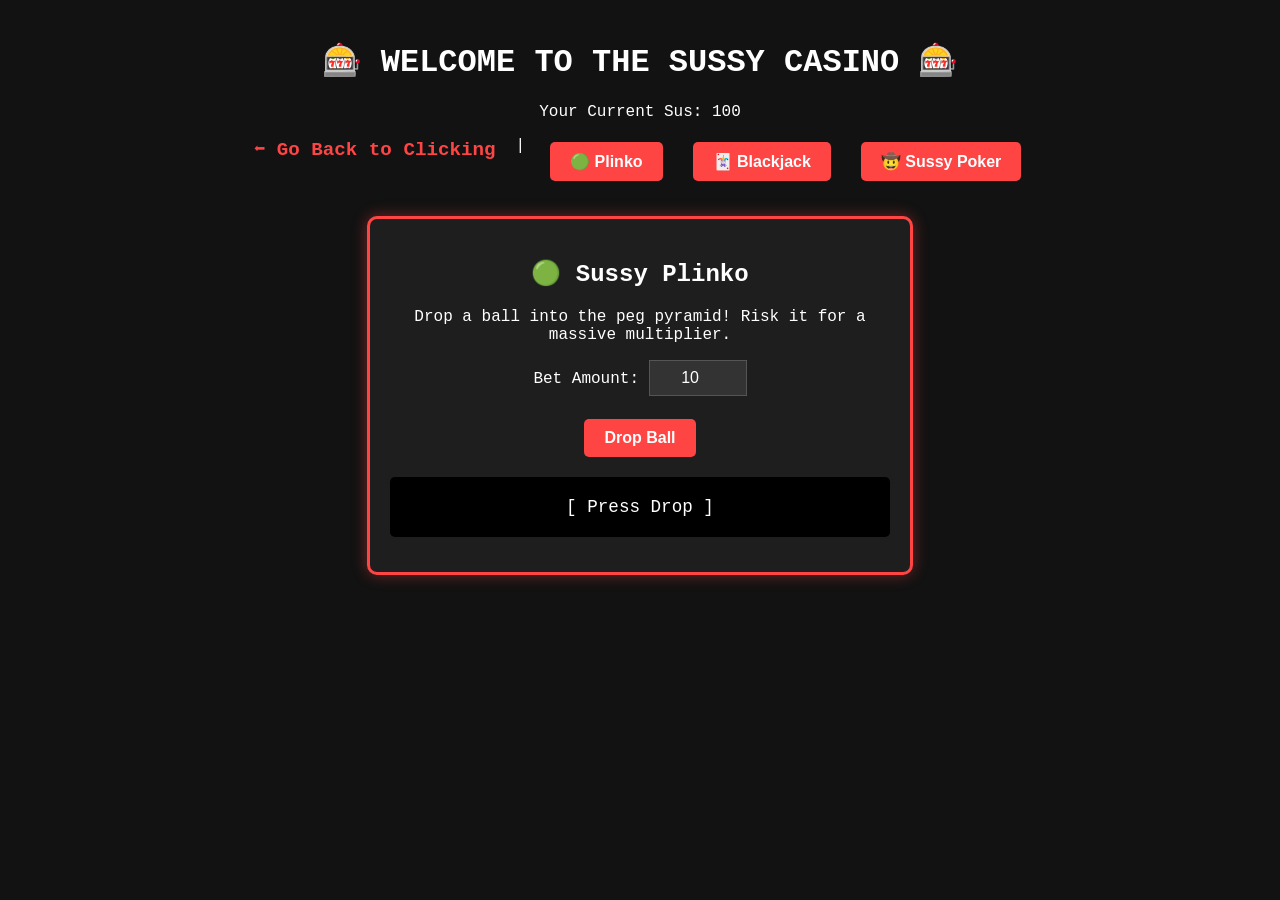
==== casino.html @ 3fe70f80 "CASINO UPDATE PT1 (pls just wait like 2 more days for day trading update pt3)" ====
<!DOCTYPE html>
<html lang="en">
<head>
    <meta charset="UTF-8">
    <meta name="viewport" content="width=device-width, initial-scale=1.0">
    <title>🎰 Sussy Casino 💀</title>
    <style>
        body { background-color: #121212; color: #fff; font-family: 'Courier New', Courier, monospace; text-align: center; margin: 0; padding: 20px; }
        a { color: #ff4444; font-weight: bold; text-decoration: none; font-size: 1.2rem; }
        .casino-nav { margin-bottom: 30px; display: flex; justify-content: center; gap: 20px; }
        .game-card { display: none; background: #1e1e1e; border: 3px solid #ff4444; border-radius: 10px; max-width: 500px; margin: 20px auto; padding: 20px; box-shadow: 0 0 15px rgba(255, 68, 68, 0.4); }
        .active { display: block; }
        button { background: #ff4444; color: white; border: none; padding: 10px 20px; font-size: 1rem; cursor: pointer; font-weight: bold; margin: 5px; border-radius: 5px; }
        button:hover { background: #cc3333; }
        input { padding: 8px; font-size: 1rem; width: 80px; text-align: center; background: #333; color: #fff; border: 1px solid #555; }
        .display-box { font-size: 1.5rem; margin: 15px 0; background: #000; padding: 10px; border-radius: 5px; min-height: 40px; display: flex; justify-content: center; align-items: center; }
    </style>
</head>
<body>

    <h1>🎰 WELCOME TO THE SUSSY CASINO 🎰</h1>
    <p>Your Current Sus: <span id="global-sus">Loading...</span></p>
    
    <div class="casino-nav">
        <a href="index.html">⬅️ Go Back to Clicking</a> |
        <button onclick="switchGame('plinko')">🟢 Plinko</button>
        <button onclick="switchGame('blackjack')">🃏 Blackjack</button>
        <button onclick="switchGame('poker')">🤠 Sussy Poker</button>
    </div>

    <!-- PLINKO GAME -->
    <div id="game-plinko" class="game-card active">
        <h2>🟢 Sussy Plinko</h2>
        <p>Drop a ball into the peg pyramid! Risk it for a massive multiplier.</p>
        <label>Bet Amount: </label>
        <input type="number" id="plinko-bet" value="10" min="1">
        <br><br>
        <button onclick="playPlinko()">Drop Ball</button>
        <div id="plinko-path" class="display-box" style="font-size: 1.1rem; word-break: break-all;">[ Press Drop ]</div>
        <div id="plinko-result" style="font-weight:bold;"></div>
    </div>

    <!-- BLACKJACK GAME -->
    <div id="game-blackjack" class="game-card">
        <h2>🃏 Sussy Blackjack (21)</h2>
        <div id="bj-setup">
            <label>Bet Amount: </label>
            <input type="number" id="bj-bet" value="10" min="1">
            <br><br>
            <button onclick="startBlackjack()">Deal Cards</button>
        </div>
        <div id="bj-gameplay" style="display:none;">
            <p><strong>Dealer Hand:</strong> <span id="bj-dealer-hand">?</span></p>
            <p><strong>Your Hand:</strong> <span id="bj-player-hand">?</span> (Total: <span id="bj-player-total">0</span>)</p>
            <button onclick="blackjackAction('hit')">Hit</button>
            <button onclick="blackjackAction('stand')">Stand</button>
        </div>
        <div id="bj-result" class="display-box">Place a bet to play.</div>
    </div>

    <!-- POKER GAME (HIGH/LOW OR STRIPED) -->
    <div id="game-poker" class="game-card">
        <h2>🤠 Sussy Poker (Showdown)</h2>
        <p>A fast-paced 3-Card Showdown against the Dealer. Best hand wins!</p>
        <label>Bet Amount: </label>
        <input type="number" id="poker-bet" value="10" min="1">
        <br><br>
        <button onclick="playPoker()">Deal Showdown</button>
        <div id="poker-board" class="display-box" style="flex-direction: column; font-size:1.1rem;">
            <div>Dealer: <span id="poker-dealer">---</span></div>
            <div style="margin-top: 10px;">You: <span id="poker-player">---</span></div>
        </div>
        <div id="poker-result" style="font-weight:bold;"></div>
    </div>

    <script>
        // --- 1. LOCAL STORAGE SYNC ENGINE ---
        // Reads your game's data. Automatically falls back if it doesn't find your data structure yet.
        function getSus() {
            let data = localStorage.getItem('sussy_clicker_save') || localStorage.getItem('playerData');
            if (data) {
                try {
                    let parsed = JSON.parse(data);
                    return parsed.sus !== undefined ? parsed.sus : (parsed.points || 100);
                } catch(e) { return 100; }
            }
            return 100; // Fallback starting money
        }

        function saveSus(newAmount) {
            // Find your actual key used in your main game file, update it, and broadcast it back
            let key = localStorage.getItem('sussy_clicker_save') ? 'sussy_clicker_save' : 'playerData';
            let data = localStorage.getItem(key);
            let parsed = data ? JSON.parse(data) : {};
            
            parsed.sus = newAmount; // Update the currency property
            if(parsed.points !== undefined) parsed.points = newAmount; 

            localStorage.setItem(key, JSON.stringify(parsed));
            document.getElementById('global-sus').innerText = newAmount;
        }

        // Initialize display value on page load
        document.getElementById('global-sus').innerText = getSus();

        function switchGame(gameId) {
            document.querySelectorAll('.game-card').forEach(card => card.classList.remove('active'));
            document.getElementById(`game-${gameId}`).classList.add('active');
        }

        function validateBet(betAmount) {
            let currentSus = getSus();
            if (isNaN(betAmount) || betAmount <= 0) { alert("Enter a valid bet!"); return false; }
            if (betAmount > currentSus) { alert("You don't have enough Sus!"); return false; }
            return true;
        }

        // --- 2. GAME LIBRARIES: PLINKO ---
        function playPlinko() {
            let bet = parseInt(document.getElementById('plinko-bet').value);
            if (!validateBet(bet)) return;

            let currentSus = getSus();
            currentSus -= bet;

            // Simulate pegs pathing: L = Left, R = Right
            let path = [];
            let position = 0; // Center offset tracker
            for (let i = 0; i < 6; i++) {
                let choice = Math.random() < 0.5 ? 'L' : 'R';
                path.push(choice);
                position += (choice === 'R' ? 1 : -1);
            }

            // Map destination to point multipliers
            let absolutePos = Math.abs(position);
            let multiplier = 0.2; // default center fail
            if (absolutePos === 2) multiplier = 1.5;
            if (absolutePos === 4) multiplier = 4.0;
            if (absolutePos === 6) multiplier = 15.0; // Extreme edges payout high

            let winnings = Math.floor(bet * multiplier);
            currentSus += winnings;
            saveSus(currentSus);

            document.getElementById('plinko-path').innerText = `Path: ${path.join(' ➔ ')} (Slot index: ${position})`;
            let resText = document.getElementById('plinko-result');
            resText.innerText = `Multiplier: x${multiplier} | Payout: ${winnings} Sus!`;
            resText.style.color = multiplier >= 1 ? '#00ff00' : '#ff3333';
        }

        // --- 3. GAME LIBRARIES: BLACKJACK ---
        let bjState = { deck: [], playerHand: [], dealerHand: [], bet: 0 };
        
        function getCard() {
            const suits = ['♠','♥','♦','♣'];
            const faces = ['2','3','4','5','6','7','8','9','10','J','Q','K','A'];
            let face = faces[Math.floor(Math.random() * faces.length)];
            let val = parseInt(face);
            if (['J','Q','K'].includes(face)) val = 10;
            if (face === 'A') val = 11;
            return { display: face + suits[Math.floor(Math.random()*4)], value: val, isAce: face === 'A' };
        }

        function calculateScore(hand) {
            let total = hand.reduce((sum, c) => sum + c.value, 0);
            let aces = hand.filter(c => c.isAce).length;
            while (total > 21 && aces > 0) { total -= 10; aces--; }
            return total;
        }

        function startBlackjack() {
            let bet = parseInt(document.getElementById('bj-bet').value);
            if (!validateBet(bet)) return;

            let currentSus = getSus() - bet;
            saveSus(currentSus);

            bjState.bet = bet;
            bjState.playerHand = [getCard(), getCard()];
            bjState.dealerHand = [getCard(), getCard()];

            document.getElementById('bj-setup').style.display = 'none';
            document.getElementById('bj-gameplay').style.display = 'block';
            document.getElementById('bj-result').innerText = "Game in progress...";

            updateBlackjackUI(false);
        }

        function updateBlackjackUI(showDealer) {
            document.getElementById('bj-player-hand').innerText = bjState.playerHand.map(c => c.display).join(' ');
            document.getElementById('bj-player-total').innerText = calculateScore(bjState.playerHand);
            
            if (showDealer) {
                document.getElementById('bj-dealer-hand').innerText = bjState.dealerHand.map(c => c.display).join(' ');
            } else {
                document.getElementById('bj-dealer-hand').innerText = bjState.dealerHand[0].display + " 📇";
            }
        }

        function blackjackAction(action) {
            if (action === 'hit') {
                bjState.playerHand.push(getCard());
                updateBlackjackUI(false);
                if (calculateScore(bjState.playerHand) > 21) {
                    endBlackjack('bust', "You went bust! Dealer wins.");
                }
            } else if (action === 'stand') {
                // Dealer hits until 17
                while (calculateScore(bjState.dealerHand) < 17) {
                    bjState.dealerHand.push(getCard());
                }
                updateBlackjackUI(true);
                
                let pScore = calculateScore(bjState.playerHand);
                let dScore = calculateScore(bjState.dealerHand);

                if (dScore > 21) endBlackjack('win', "Dealer bust! You win!");
                else if (pScore > dScore) endBlackjack('win', `You win! ${pScore} beats ${dScore}`);
                else if (pScore < dScore) endBlackjack('lose', `Dealer wins! ${dScore} beats ${pScore}`);
                else endBlackjack('push', "It's a push/tie! Bet returned.");
            }
        }

        function endBlackjack(outcome, message) {
            let currentSus = getSus();
            if (outcome === 'win') currentSus += (bjState.bet * 2);
            if (outcome === 'push') currentSus += bjState.bet;

            saveSus(currentSus);
            document.getElementById('bj-result').innerText = message;
            document.getElementById('bj-setup').style.display = 'block';
            document.getElementById('bj-gameplay').style.display = 'none';
        }

        // --- 4. GAME LIBRARIES: SHOWDOWN POKER ---
        function playPoker() {
            let bet = parseInt(document.getElementById('poker-bet').value);
            if (!validateBet(bet)) return;

            let currentSus = getSus() - bet;

            // Generate high-card poker dynamic value arrays
            let pCard = getCard();
            let dCard = getCard();

            document.getElementById('poker-player').innerText = pCard.display;
            document.getElementById('poker-dealer').innerText = dCard.display;

            let resText = document.getElementById('poker-result');
            if (pCard.value > dCard.value) {
                currentSus += (bet * 2);
                resText.innerText = `Winner! Payout: ${bet * 2} Sus!`;
                resText.style.color = '#00ff00';
            } else if (pCard.value < dCard.value) {
                resText.innerText = "Dealer has a better hand. You lost!";
                resText.style.color = '#ff3333';
            } else {
                currentSus += bet;
                resText.innerText = "Split pot! It's a draw.";
                resText.style.color = '#ffff00';
            }
            saveSus(currentSus);
        }
</script>
</body>
</html>
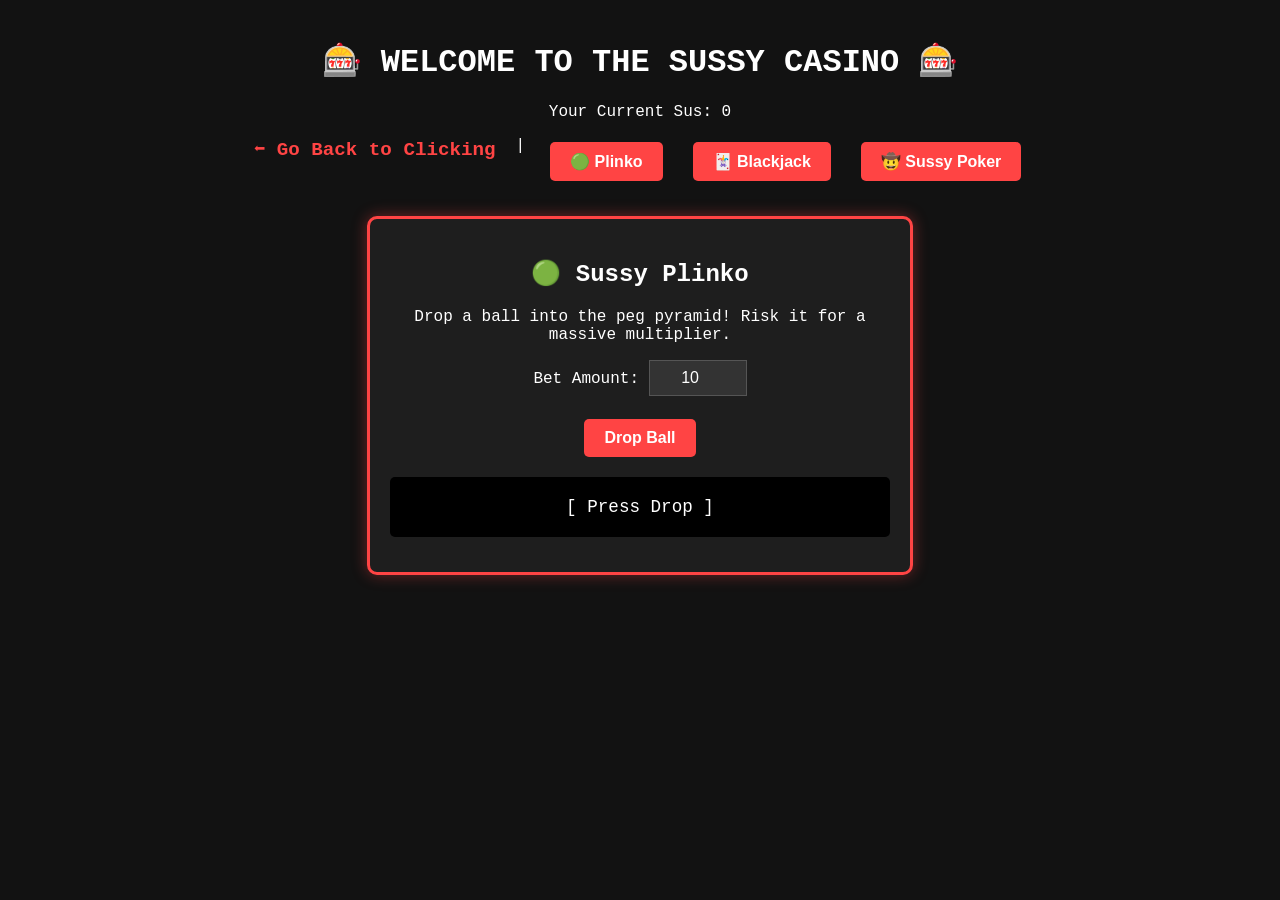
==== commit 7b92a1bf: "bug fix + 2 (DAY TRADING UPDATE COMING TODAY)" ====
--- a/casino.html
+++ b/casino.html
@@ -1,8 +1,9 @@
-<!DOCTYPE html>
+    <!DOCTYPE html>
 <html lang="en">
 <head>
     <meta charset="UTF-8">
     <meta name="viewport" content="width=device-width, initial-scale=1.0">
+    <script src="data.js"></script>
     <title>🎰 Sussy Casino 💀</title>
     <style>
         body { background-color: #121212; color: #fff; font-family: 'Courier New', Courier, monospace; text-align: center; margin: 0; padding: 20px; }
@@ -17,8 +18,8 @@
     </style>
 </head>
 <body>
-
-    <h1>🎰 WELCOME TO THE SUSSY CASINO 🎰</h1>
+    <h1>
+        🎰 WELCOME TO THE SUSSY CASINO 🎰</h1>
     <p>Your Current Sus: <span id="global-sus">Loading...</span></p>
     
     <div class="casino-nav">
@@ -262,6 +263,18 @@
             }
             saveSus(currentSus);
         }
+        // Use this in both stocks.html and casino.html (after loading data.js)
+function getSus() {
+  return Math.floor(game.susPoints);
+}
+
+function saveSus(newAmount) {
+  game.susPoints = Math.max(0, newAmount);
+  saveSharedGame();
+  const el = document.getElementById('global-sus') || document.getElementById('balance-display');
+  if (el) el.innerText = game.susPoints.toLocaleString();
+}
+
 </script>
 </body>
-</html>    +</html>
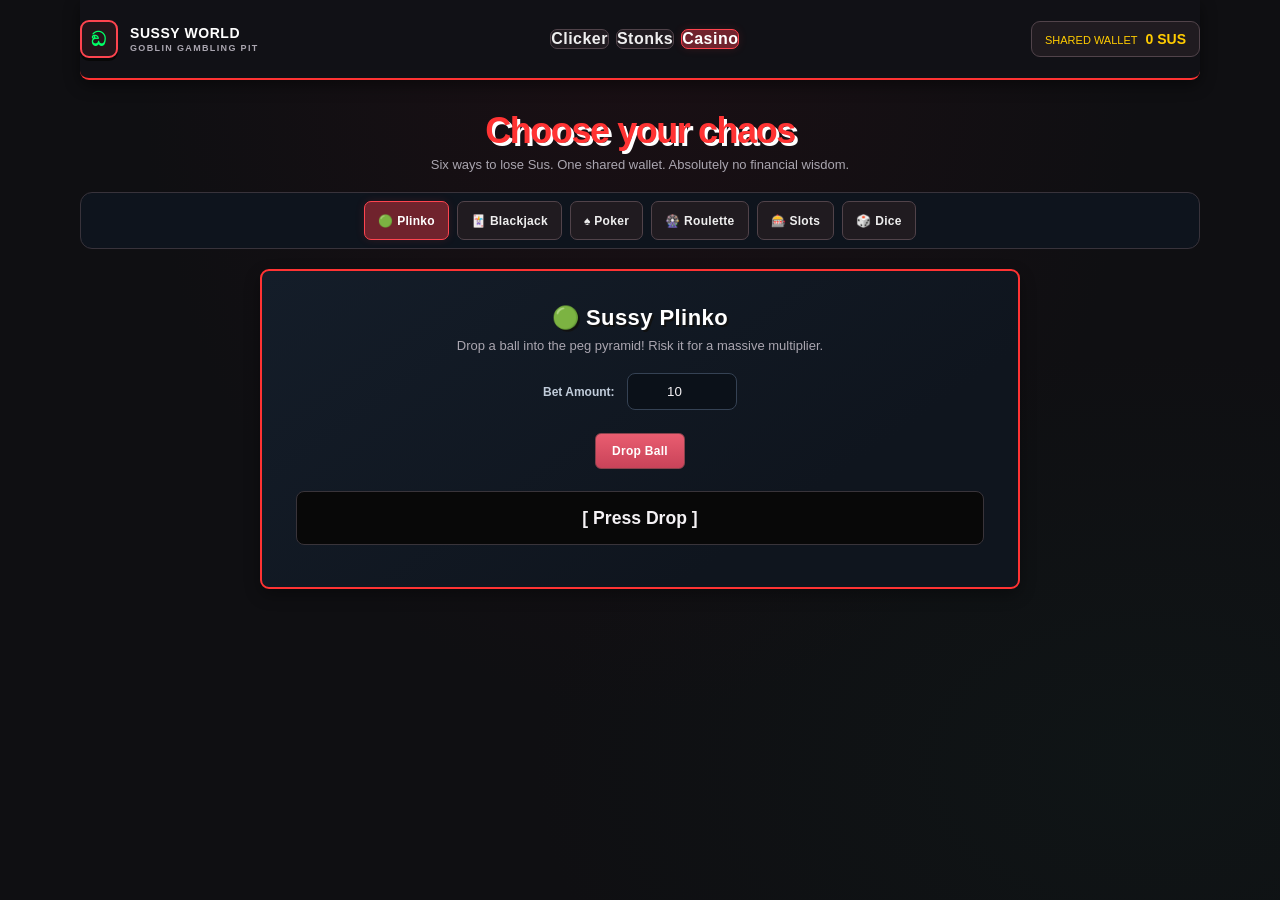
==== commit 3b719395: "this is what you've been waiting for. DAY TRADING UPDATE PT 3." ====
--- a/casino.html
+++ b/casino.html
@@ -3,31 +3,97 @@
 <head>
     <meta charset="UTF-8">
     <meta name="viewport" content="width=device-width, initial-scale=1.0">
+    <meta name="theme-color" content="#160c2a">
     <script src="data.js"></script>
     <title>🎰 Sussy Casino 💀</title>
     <style>
-        body { background-color: #121212; color: #fff; font-family: 'Courier New', Courier, monospace; text-align: center; margin: 0; padding: 20px; }
-        a { color: #ff4444; font-weight: bold; text-decoration: none; font-size: 1.2rem; }
-        .casino-nav { margin-bottom: 30px; display: flex; justify-content: center; gap: 20px; }
-        .game-card { display: none; background: #1e1e1e; border: 3px solid #ff4444; border-radius: 10px; max-width: 500px; margin: 20px auto; padding: 20px; box-shadow: 0 0 15px rgba(255, 68, 68, 0.4); }
-        .active { display: block; }
-        button { background: #ff4444; color: white; border: none; padding: 10px 20px; font-size: 1rem; cursor: pointer; font-weight: bold; margin: 5px; border-radius: 5px; }
-        button:hover { background: #cc3333; }
-        input { padding: 8px; font-size: 1rem; width: 80px; text-align: center; background: #333; color: #fff; border: 1px solid #555; }
-        .display-box { font-size: 1.5rem; margin: 15px 0; background: #000; padding: 10px; border-radius: 5px; min-height: 40px; display: flex; justify-content: center; align-items: center; }
+        :root { color-scheme: dark; --page: #090d14; --panel: #111823; --panel-soft: #151e2b; --border: #243142; --muted: #8290a3; --text: #e8edf5; --red: #fb6477; --green: #28d79a; --gold: #f5c66b; }
+        * { box-sizing: border-box; }
+        body { min-height: 100vh; margin: 0; padding: 0 18px 48px; background: radial-gradient(ellipse at 50% -20%, #282034 0, var(--page) 55%); color: var(--text); font-family: Inter, ui-sans-serif, system-ui, -apple-system, BlinkMacSystemFont, "Segoe UI", sans-serif; text-align: center; }
+        a { color: #f2a0aa; font-weight: 650; text-decoration: none; }
+        .casino-header { display: flex; align-items: center; justify-content: space-between; gap: 18px; max-width: 1120px; margin: 0 auto; padding: 20px 0; border-bottom: 1px solid var(--border); }
+        .brand { display: flex; align-items: center; gap: 12px; color: var(--text); font-size: 14px; font-weight: 800; letter-spacing: .04em; text-align: left; }
+        .brand-mark { display: grid; width: 38px; height: 38px; place-items: center; border: 1px solid #63454c; border-radius: 12px; background: #2b1d26; font-size: 20px; }
+        .brand small { display: block; margin-top: 2px; color: var(--muted); font-size: 9px; letter-spacing: .15em; }
+        .wallet { padding: 9px 13px; border: 1px solid var(--border); border-radius: 9px; background: var(--panel); color: var(--muted); font-size: 11px; }
+        .wallet strong { margin-left: 8px; color: var(--gold); font-size: 14px; }
+        main { width: min(1120px, 100%); margin: 30px auto; }
+        .page-heading { margin-bottom: 20px; }
+        .page-heading h1 { margin: 0 0 5px; font-size: clamp(26px, 4vw, 36px); letter-spacing: -.04em; }
+        .page-heading p { margin: 0; color: var(--muted); font-size: 13px; }
+        .casino-nav { display: flex; flex-wrap: wrap; justify-content: center; gap: 8px; margin: 0 auto 20px; padding: 8px; border: 1px solid var(--border); border-radius: 12px; background: #0e141d; }
+        .casino-nav a, .casino-nav button { display: inline-flex; min-height: 39px; align-items: center; justify-content: center; margin: 0; padding: 8px 13px; border: 1px solid transparent; border-radius: 8px; background: transparent; color: #aab6c6; font-size: 12px; font-weight: 700; }
+        .casino-nav button:hover, .casino-nav a:hover { background: #1b2533; color: white; }
+        .casino-nav button.active-tab { border-color: #67434b; background: #2a1c24; color: #ff9aa6; }
+        .game-card { display: none; max-width: 760px; margin: 0 auto; padding: clamp(20px, 4vw, 34px); border: 1px solid var(--border); border-radius: 16px; background: linear-gradient(145deg, #141d29, #0f151e 72%); box-shadow: 0 20px 70px #0005; }
+        .game-card.active { display: block; animation: enter .2s ease-out; }
+        @keyframes enter { from { opacity: .4; transform: translateY(5px); } to { opacity: 1; transform: translateY(0); } }
+        .game-card h2 { margin: 0 0 7px; font-size: 22px; }
+        .game-card > p { margin: 0 auto 20px; color: var(--muted); font-size: 13px; }
+        .game-card label { display: inline-block; margin: 8px 8px 8px 0; color: #c1ccda; font-size: 12px; font-weight: 650; }
+        .game-card input { width: 110px; padding: 10px; border: 1px solid #354254; border-radius: 8px; outline: none; background: #0b1119; color: var(--text); text-align: center; }
+        .game-card input:focus { border-color: #fb6477; box-shadow: 0 0 0 3px #fb647722; }
+        button { margin: 5px; padding: 10px 16px; border: 1px solid #88414b; border-radius: 8px; background: linear-gradient(180deg, #e95d70, #c94359); color: #fff; font-size: 12px; font-weight: 750; cursor: pointer; transition: transform .12s, filter .12s; }
+        button:hover { filter: brightness(1.1); }
+        button:active { transform: translateY(1px); }
+        button.green-button { border-color: #188d68; background: linear-gradient(180deg, #33d7a1, #1ca779); color: #06160f; }
+        button.dark-button { border-color: #3a4657; background: #1a2533; }
+        .display-box { min-height: 54px; display: flex; align-items: center; justify-content: center; margin: 17px 0 8px; padding: 12px; border: 1px solid #202c3b; border-radius: 10px; background: #0b1119; font-size: 18px; font-weight: 700; }
+        .game-result { min-height: 26px; margin: 10px 0 0; color: #cad4e1; font-size: 13px; font-weight: 650; }
+        .bet-row { margin: 20px 0 4px; }
+        .game-hint { margin: 12px 0 0 !important; color: #738197 !important; font-size: 11px !important; }
+        .hand-grid { display: grid; grid-template-columns: 1fr 1fr; gap: 12px; margin: 18px 0; }
+        .hand-box { padding: 14px; border: 1px solid var(--border); border-radius: 10px; background: #0d141e; }
+        .hand-box strong { display: block; margin-bottom: 9px; color: var(--muted); font-size: 10px; letter-spacing: .1em; text-transform: uppercase; }
+        .hand-box span { font-size: 21px; }
+        .roulette-choices { display: flex; flex-wrap: wrap; justify-content: center; gap: 8px; margin: 16px 0; }
+        .roulette-choices button { min-width: 110px; }
+        .roulette-red { background: #d84558; }
+        .roulette-black { border-color: #4a5565; background: #202936; }
+        .roulette-green { border-color: #168462; background: #168462; }
+        .slot-reels { display: flex; justify-content: center; gap: 10px; margin: 22px 0 10px; }
+        .slot-reels span { display: grid; width: clamp(64px, 15vw, 92px); height: clamp(72px, 17vw, 100px); place-items: center; border: 1px solid #3c4656; border-radius: 12px; background: linear-gradient(#f4f0e8, #c9c4ba); color: #111827; font-size: clamp(34px, 8vw, 52px); box-shadow: inset 0 0 0 4px #ffffff77; }
+        .dice-options { display: flex; flex-wrap: wrap; justify-content: center; margin-top: 15px; }
+        .dice-options button { min-width: 120px; }
+        .payout-note { margin: 14px auto 0; color: var(--muted); font-size: 11px; }
+        @media (max-width: 600px) {
+            body { padding-inline: 12px; }
+            .casino-header { padding: 14px 0; }
+            .wallet { padding: 8px; }
+            .casino-nav { justify-content: flex-start; overflow-x: auto; flex-wrap: nowrap; }
+            .casino-nav a, .casino-nav button { flex: 0 0 auto; }
+            .hand-grid { grid-template-columns: 1fr; }
+            .game-card { border-radius: 13px; }
+        }
     </style>
+    <link rel="stylesheet" href="brainrot-theme.css">
 </head>
 <body>
-    <h1>
-        🎰 WELCOME TO THE SUSSY CASINO 🎰</h1>
-    <p>Your Current Sus: <span id="global-sus">Loading...</span></p>
-    
-    <div class="casino-nav">
-        <a href="index.html">⬅️ Go Back to Clicking</a> |
-        <button onclick="switchGame('plinko')">🟢 Plinko</button>
-        <button onclick="switchGame('blackjack')">🃏 Blackjack</button>
-        <button onclick="switchGame('poker')">🤠 Sussy Poker</button>
-    </div>
+    <header class="casino-header">
+        <a class="brand" href="casino.html">
+            <span class="brand-mark">ඞ</span>
+            <span>SUSSY WORLD<small>GOBLIN GAMBLING PIT</small></span>
+        </a>
+        <nav class="site-nav" aria-label="Game navigation">
+            <a href="index.html">Clicker</a>
+            <a href="stocks.html">Stonks</a>
+            <a class="current" href="casino.html">Casino</a>
+        </nav>
+        <div class="wallet">SHARED WALLET<strong><span id="global-sus">Loading...</span> SUS</strong></div>
+    </header>
+    <main>
+        <div class="page-heading">
+            <h1>Choose your chaos</h1>
+            <p>Six ways to lose Sus. One shared wallet. Absolutely no financial wisdom.</p>
+        </div>
+        <div class="casino-nav" role="tablist" aria-label="Casino games">
+            <button class="active-tab" role="tab" aria-selected="true" onclick="switchGame('plinko', this)">🟢 Plinko</button>
+            <button role="tab" aria-selected="false" onclick="switchGame('blackjack', this)">🃏 Blackjack</button>
+            <button role="tab" aria-selected="false" onclick="switchGame('poker', this)">♠ Poker</button>
+            <button role="tab" aria-selected="false" onclick="switchGame('roulette', this)">🎡 Roulette</button>
+            <button role="tab" aria-selected="false" onclick="switchGame('slots', this)">🎰 Slots</button>
+            <button role="tab" aria-selected="false" onclick="switchGame('dice', this)">🎲 Dice</button>
+        </div>
 
     <!-- PLINKO GAME -->
     <div id="game-plinko" class="game-card active">
@@ -51,8 +117,10 @@
             <button onclick="startBlackjack()">Deal Cards</button>
         </div>
         <div id="bj-gameplay" style="display:none;">
-            <p><strong>Dealer Hand:</strong> <span id="bj-dealer-hand">?</span></p>
-            <p><strong>Your Hand:</strong> <span id="bj-player-hand">?</span> (Total: <span id="bj-player-total">0</span>)</p>
+            <div class="hand-grid">
+                <div class="hand-box"><strong>Dealer hand</strong><span id="bj-dealer-hand">?</span></div>
+                <div class="hand-box"><strong>Your hand · <span id="bj-player-total">0</span></strong><span id="bj-player-hand">?</span></div>
+            </div>
             <button onclick="blackjackAction('hit')">Hit</button>
             <button onclick="blackjackAction('stand')">Stand</button>
         </div>
@@ -67,58 +135,86 @@
         <input type="number" id="poker-bet" value="10" min="1">
         <br><br>
         <button onclick="playPoker()">Deal Showdown</button>
-        <div id="poker-board" class="display-box" style="flex-direction: column; font-size:1.1rem;">
-            <div>Dealer: <span id="poker-dealer">---</span></div>
-            <div style="margin-top: 10px;">You: <span id="poker-player">---</span></div>
+        <div id="poker-board" class="hand-grid">
+            <div class="hand-box"><strong>Dealer</strong><span id="poker-dealer">---</span></div>
+            <div class="hand-box"><strong>You</strong><span id="poker-player">---</span></div>
         </div>
         <div id="poker-result" style="font-weight:bold;"></div>
     </div>
 
+    <div id="game-roulette" class="game-card">
+        <h2>🎡 Sus Roulette</h2>
+        <p>Pick a color and spin. Red and black pay 2×; green zero pays 36×.</p>
+        <div class="bet-row">
+            <label for="roulette-bet">Bet amount</label>
+            <input type="number" id="roulette-bet" value="10" min="1" step="1">
+        </div>
+        <div class="roulette-choices">
+            <button class="roulette-red" onclick="playRoulette('red')">Bet Red · 2×</button>
+            <button class="roulette-black" onclick="playRoulette('black')">Bet Black · 2×</button>
+            <button class="roulette-green" onclick="playRoulette('green')">Bet Green · 36×</button>
+        </div>
+        <div id="roulette-wheel" class="display-box">🎡 Ready to spin</div>
+        <div id="roulette-result" class="game-result" aria-live="polite"></div>
+        <p class="payout-note">A winning payout includes your original stake.</p>
+    </div>
+
+    <div id="game-slots" class="game-card">
+        <h2>🎰 Brainrot Slots</h2>
+        <p>Line up three symbols for a big multiplier. Any pair returns 2×.</p>
+        <div class="slot-reels" aria-label="Slot machine result">
+            <span id="slot-one">?</span><span id="slot-two">?</span><span id="slot-three">?</span>
+        </div>
+        <div class="bet-row">
+            <label for="slots-bet">Bet amount</label>
+            <input type="number" id="slots-bet" value="10" min="1" step="1">
+            <button onclick="playSlots()">Spin reels</button>
+        </div>
+        <div id="slots-result" class="game-result" aria-live="polite"></div>
+        <p class="payout-note">Triple 🍋 3× · 🍒 4× · 🔔 6× · ⭐ 10× · 💎 15× · Any pair 2×</p>
+    </div>
+
+    <div id="game-dice" class="game-card">
+        <h2>🎲 Dice Dash</h2>
+        <p>Roll two dice. Call under 7 or over 7 for 2.2×, or hit exactly 7 for 5.5×.</p>
+        <div class="bet-row">
+            <label for="dice-bet">Bet amount</label>
+            <input type="number" id="dice-bet" value="10" min="1" step="1">
+        </div>
+        <div class="dice-options">
+            <button class="dark-button" onclick="playDice('under')">Under 7 · 2.2×</button>
+            <button class="dark-button" onclick="playDice('seven')">Exactly 7 · 5.5×</button>
+            <button class="dark-button" onclick="playDice('over')">Over 7 · 2.2×</button>
+        </div>
+        <div id="dice-roll" class="display-box">🎲 🎲</div>
+        <div id="dice-result" class="game-result" aria-live="polite"></div>
+        <p class="payout-note">A winning payout includes your original stake.</p>
+    </div>
+</main>
+
     <script>
-        // --- 1. LOCAL STORAGE SYNC ENGINE ---
-        // Reads your game's data. Automatically falls back if it doesn't find your data structure yet.
-        function getSus() {
-            let data = localStorage.getItem('sussy_clicker_save') || localStorage.getItem('playerData');
-            if (data) {
-                try {
-                    let parsed = JSON.parse(data);
-                    return parsed.sus !== undefined ? parsed.sus : (parsed.points || 100);
-                } catch(e) { return 100; }
-            }
-            return 100; // Fallback starting money
-        }
-
-        function saveSus(newAmount) {
-            // Find your actual key used in your main game file, update it, and broadcast it back
-            let key = localStorage.getItem('sussy_clicker_save') ? 'sussy_clicker_save' : 'playerData';
-            let data = localStorage.getItem(key);
-            let parsed = data ? JSON.parse(data) : {};
-            
-            parsed.sus = newAmount; // Update the currency property
-            if(parsed.points !== undefined) parsed.points = newAmount; 
-
-            localStorage.setItem(key, JSON.stringify(parsed));
-            document.getElementById('global-sus').innerText = newAmount;
-        }
-
         // Initialize display value on page load
         document.getElementById('global-sus').innerText = getSus();
 
-        function switchGame(gameId) {
+        function switchGame(gameId, selectedTab) {
             document.querySelectorAll('.game-card').forEach(card => card.classList.remove('active'));
             document.getElementById(`game-${gameId}`).classList.add('active');
+            document.querySelectorAll('.casino-nav [role="tab"]').forEach(tab => {
+                tab.classList.toggle('active-tab', tab === selectedTab);
+                tab.setAttribute('aria-selected', String(tab === selectedTab));
+            });
         }
 
         function validateBet(betAmount) {
             let currentSus = getSus();
-            if (isNaN(betAmount) || betAmount <= 0) { alert("Enter a valid bet!"); return false; }
+            if (!Number.isSafeInteger(betAmount) || betAmount <= 0) { alert("Enter a valid whole-number bet!"); return false; }
             if (betAmount > currentSus) { alert("You don't have enough Sus!"); return false; }
             return true;
         }
 
         // --- 2. GAME LIBRARIES: PLINKO ---
         function playPlinko() {
-            let bet = parseInt(document.getElementById('plinko-bet').value);
+            let bet = Number(document.getElementById('plinko-bet').value);
             if (!validateBet(bet)) return;
 
             let currentSus = getSus();
@@ -171,7 +267,7 @@
         }
 
         function startBlackjack() {
-            let bet = parseInt(document.getElementById('bj-bet').value);
+            let bet = Number(document.getElementById('bj-bet').value);
             if (!validateBet(bet)) return;
 
             let currentSus = getSus() - bet;
@@ -236,7 +332,7 @@
 
         // --- 4. GAME LIBRARIES: SHOWDOWN POKER ---
         function playPoker() {
-            let bet = parseInt(document.getElementById('poker-bet').value);
+            let bet = Number(document.getElementById('poker-bet').value);
             if (!validateBet(bet)) return;
 
             let currentSus = getSus() - bet;
@@ -263,18 +359,69 @@
             }
             saveSus(currentSus);
         }
-        // Use this in both stocks.html and casino.html (after loading data.js)
-function getSus() {
-  return Math.floor(game.susPoints);
-}
-
-function saveSus(newAmount) {
-  game.susPoints = Math.max(0, newAmount);
-  saveSharedGame();
-  const el = document.getElementById('global-sus') || document.getElementById('balance-display');
-  if (el) el.innerText = game.susPoints.toLocaleString();
-}
-
+
+        function playRoulette(choice) {
+            let bet = Number(document.getElementById('roulette-bet').value);
+            if (!validateBet(bet)) return;
+
+            const redNumbers = new Set([1, 3, 5, 7, 9, 12, 14, 16, 18, 19, 21, 23, 25, 27, 30, 32, 34, 36]);
+            const number = Math.floor(Math.random() * 37);
+            const color = number === 0 ? 'green' : redNumbers.has(number) ? 'red' : 'black';
+            const won = color === choice;
+            const payout = won ? bet * (choice === 'green' ? 36 : 2) : 0;
+            const currentSus = getSus() - bet + payout;
+
+            saveSus(currentSus);
+            document.getElementById('roulette-wheel').innerText = `${number} · ${color.toUpperCase()}`;
+            const result = document.getElementById('roulette-result');
+            result.innerText = won ? `Winner! You received ${payout.toLocaleString()} Sus.` : `No win this spin. You bet on ${choice}.`;
+            result.style.color = won ? '#28d79a' : '#fb6477';
+        }
+
+        function playSlots() {
+            let bet = Number(document.getElementById('slots-bet').value);
+            if (!validateBet(bet)) return;
+
+            const symbols = ['🍒', '🍋', '🔔', '⭐', '💎'];
+            const reels = Array.from({ length: 3 }, () => symbols[Math.floor(Math.random() * symbols.length)]);
+            const counts = reels.reduce((map, symbol) => map.set(symbol, (map.get(symbol) || 0) + 1), new Map());
+            const triple = reels[0] === reels[1] && reels[1] === reels[2];
+            const pair = [...counts.values()].includes(2);
+            const multipliers = { '🍒': 4, '🔔': 6, '⭐': 10, '💎': 15 };
+            const multiplier = triple ? multipliers[reels[0]] || 3 : pair ? 2 : 0;
+            const payout = Math.floor(bet * multiplier);
+            const currentSus = getSus() - bet + payout;
+
+            ['slot-one', 'slot-two', 'slot-three'].forEach((id, index) => {
+                document.getElementById(id).innerText = reels[index];
+            });
+            saveSus(currentSus);
+            const result = document.getElementById('slots-result');
+            result.innerText = multiplier
+                ? `${triple ? 'Three of a kind' : 'Pair'}! ${multiplier}× payout: ${payout.toLocaleString()} Sus.`
+                : 'No match this time. Try another spin.';
+            result.style.color = multiplier ? '#28d79a' : '#fb6477';
+        }
+
+        function playDice(choice) {
+            let bet = Number(document.getElementById('dice-bet').value);
+            if (!validateBet(bet)) return;
+            if (!['under', 'seven', 'over'].includes(choice)) return;
+
+            const first = Math.floor(Math.random() * 6) + 1;
+            const second = Math.floor(Math.random() * 6) + 1;
+            const total = first + second;
+            const won = choice === 'under' ? total < 7 : choice === 'over' ? total > 7 : total === 7;
+            const multiplier = choice === 'seven' ? 5.5 : 2.2;
+            const payout = won ? Math.floor(bet * multiplier) : 0;
+            const currentSus = getSus() - bet + payout;
+
+            saveSus(currentSus);
+            document.getElementById('dice-roll').innerText = `🎲 ${first}  +  ${second} 🎲  =  ${total}`;
+            const result = document.getElementById('dice-result');
+            result.innerText = won ? `Nice roll! You received ${payout.toLocaleString()} Sus.` : `Not this time. The total was ${total}.`;
+            result.style.color = won ? '#28d79a' : '#fb6477';
+        }
 </script>
 </body>
 </html>
--- a/brainrot-theme.css
+++ b/brainrot-theme.css
@@ -0,0 +1,193 @@
+:root {
+    color-scheme: dark;
+    --page: #0f0f12;
+    --panel: #15151c;
+    --panel-raised: #1a1a24;
+    --border: #38333b;
+    --muted: #aaa6b0;
+    --text: #f5f2f5;
+    --accent: #00ff66;
+    --green: #2ed573;
+    --red: #ff444f;
+    --gold: #ffcc00;
+    --blue: #00bfff;
+    --wealth-accent: #ff3333;
+}
+
+body {
+    background-color: var(--page);
+    background-image:
+        radial-gradient(ellipse at 50% 0, #30101855, transparent 56%),
+        radial-gradient(ellipse at 90% 85%, #10252244, transparent 38%);
+    color: var(--text);
+    font-family: Impact, "Arial Black", sans-serif;
+}
+
+h1, h2, h3 {
+    font-family: Impact, "Arial Black", sans-serif;
+    font-weight: 900;
+    letter-spacing: .02em;
+    text-shadow: 2px 2px 0 #111;
+}
+
+h1 { color: #ff3333 !important; text-shadow: 3px 3px 0 #fff !important; }
+h2 { color: #fff; }
+h3 { color: #fff !important; }
+
+.topbar, .casino-header {
+    border-bottom: 2px solid #ff3333;
+    background: #111116;
+    box-shadow: 0 5px 16px #0007;
+}
+
+.topbar { border-radius: 0 0 9px 9px; }
+.casino-header { border-radius: 0 0 9px 9px; }
+.brand-mark {
+    border: 2px solid #ff444f !important;
+    border-radius: 9px !important;
+    background: #24151a !important;
+    color: #00ff66 !important;
+    box-shadow: 0 3px 0 #080808;
+    transform: none;
+}
+.brand-name, .brand { color: #fff !important; }
+.brand-name small, .brand small { color: #aaa6b0 !important; }
+.site-nav { display: flex; align-items: center; gap: 7px; }
+
+.top-nav a, .nav-links a, .site-nav a, .casino-nav a, .casino-nav button {
+    border: 1px solid #51434a !important;
+    border-radius: 7px !important;
+    background: #201b20 !important;
+    color: #eee !important;
+    font-family: Impact, "Arial Black", sans-serif;
+    letter-spacing: .03em;
+    text-shadow: none;
+    transition: background .15s, border-color .15s, transform .15s;
+}
+.top-nav a:hover, .nav-links a:hover, .site-nav a:hover, .casino-nav a:hover, .casino-nav button:hover {
+    border-color: #ff444f !important;
+    background: #382027 !important;
+    transform: translateY(-1px);
+}
+.top-nav a.current, .nav-links a[aria-current="page"], .site-nav a.current, .casino-nav button.active-tab {
+    border-color: #ff444f !important;
+    background: #70232d !important;
+    color: #fff !important;
+    box-shadow: 0 0 10px #ff333322;
+}
+
+.stats-container, .stat-card, .panel, .game-card, .chart-panel, .ticket, .watchlist {
+    border: 2px solid var(--border) !important;
+    border-radius: 9px !important;
+    background-color: var(--panel) !important;
+    box-shadow: 0 6px 16px #0005;
+}
+.stats-container {
+    max-width: 600px !important;
+    border-color: var(--wealth-accent) !important;
+    background: #1a1a24 !important;
+    box-shadow: 0 0 14px #00ff6618;
+}
+.game-shell { width: min(1000px, 100%); }
+.grid-container { max-width: 1000px; gap: 20px; margin: 30px auto; padding: 10px; }
+.grid-container .panel { border-color: #ff3333 !important; }
+.grid-container .panel, .grid-container .panel:nth-child(even) { transform: none; }
+.grid-container .panel:hover { transform: translateY(-2px); }
+.panel.gamble-panel { border-color: #ffcc00 !important; background: #1c1910 !important; }
+.panel.prestige-panel { border-color: #9933ff !important; background: #16101c !important; }
+.panel.achievement-panel { border-color: #ff1493 !important; background: #240e1b !important; }
+.game-card { border-color: #ff3333 !important; border-style: solid !important; border-width: 2px !important; }
+.stat-label, .stat-sub, .panel p, .page-heading p, .subtitle, .eyebrow, .chart-meta {
+    color: var(--muted) !important;
+}
+
+button:not(#main-clicker) {
+    border-radius: 6px;
+    font-family: Impact, "Arial Black", sans-serif;
+    letter-spacing: .025em;
+}
+button:not(#main-clicker):hover:not(:disabled) {
+    filter: brightness(1.12);
+    transform: translateY(-1px);
+}
+.action-btn, .row-action {
+    border: 2px solid #51464c !important;
+    background: #222 !important;
+    color: #fff !important;
+    box-shadow: none;
+}
+.action-btn:hover:not(:disabled), .row-action:hover {
+    border-color: #fff !important;
+    background: #ff3333 !important;
+    color: #111 !important;
+}
+.action-btn:disabled { border-color: #29262b !important; background: #111 !important; color: #555 !important; }
+.gamble-panel .action-btn:hover:not(:disabled) { background: #ffcc00 !important; }
+.prestige-panel .action-btn:hover:not(:disabled) { background: #9933ff !important; }
+
+#main-clicker {
+    width: 220px;
+    height: 220px;
+    border: 6px solid #fff !important;
+    border-radius: 50%;
+    background: radial-gradient(circle, #ff4d4d 0%, #990000 100%) !important;
+    box-shadow: 0 15px 0 #550000, 0 20px 20px #0009 !important;
+    color: white !important;
+    font-size: 1.8rem;
+    text-shadow: 2px 2px 4px #000 !important;
+}
+#main-clicker:active { box-shadow: 0 5px 0 #550000, 0 10px 10px #0009 !important; }
+.clicker-halo { border-color: #ff333344 !important; box-shadow: 0 0 35px #ff333322, inset 0 0 25px #ff333311 !important; }
+.clicker-halo::before { border-color: #00ff6633 !important; }
+.clicker-halo::after { border-color: #ff333322 !important; }
+.click-streak { color: #aaa !important; }
+.click-streak.hot { color: #ffcc00 !important; }
+.click-pop { color: #00ff66 !important; text-shadow: 2px 2px #000, 0 0 12px #00ff6677 !important; }
+#day-trade-btn {
+    border: 2px solid #00bfff !important;
+    border-radius: 6px !important;
+    background: #222 !important;
+    color: #00bfff !important;
+    box-shadow: none;
+}
+#day-trade-btn:hover { background: #00bfff !important; color: #111 !important; }
+
+.sim-badge, .market-state, .wallet, .selected-order {
+    border-color: #51434a !important;
+    background-color: #201b20 !important;
+    color: #ffcc00 !important;
+}
+.chart-wrap, .chart-box, .display-box, .hand-box, .quantity-control {
+    border-color: #39343a !important;
+    border-radius: 8px !important;
+    background: #080808 !important;
+}
+.chart-grid { stroke: #39343a !important; }
+.symbol-icon, .asset-icon {
+    border: 1px solid #51434a !important;
+    border-radius: 9px !important;
+    background: #24151a !important;
+    color: #00ff66 !important;
+}
+tbody tr:hover, tbody tr.selected { background: #281b22 !important; }
+td { border-top-color: #302830 !important; }
+th { color: #ffcc00 !important; }
+.positive { color: #2ed573 !important; }
+.negative { color: #ff4757 !important; }
+.buy-button, .roulette-green { background: #2ed573 !important; color: #111 !important; }
+.sell-button, .roulette-red { background: #ff4757 !important; color: #fff !important; }
+.roulette-black, .dark-button { background: #24212a !important; }
+.slot-reels span { border-color: #ffcc00 !important; box-shadow: 0 4px 0 #6b331b, inset 0 0 0 4px #ffffff77 !important; }
+
+.clear-btn { border-color: #51464c !important; background: #222 !important; color: #aaa !important; }
+.win-screen { background: #080808ed !important; color: #ffcc00 !important; text-shadow: 3px 3px #ff3333, 0 0 25px #ffcc0077 !important; }
+
+@media (max-width: 640px) {
+    .topbar, .casino-header { border-radius: 0 0 8px 8px; padding-inline: 12px; }
+    .casino-header { flex-wrap: wrap; }
+    .site-nav { order: 3; width: 100%; justify-content: center; }
+}
+
+@media (prefers-reduced-motion: reduce) {
+    *, *::before, *::after { animation-duration: .01ms !important; animation-iteration-count: 1 !important; transition-duration: .01ms !important; }
+}
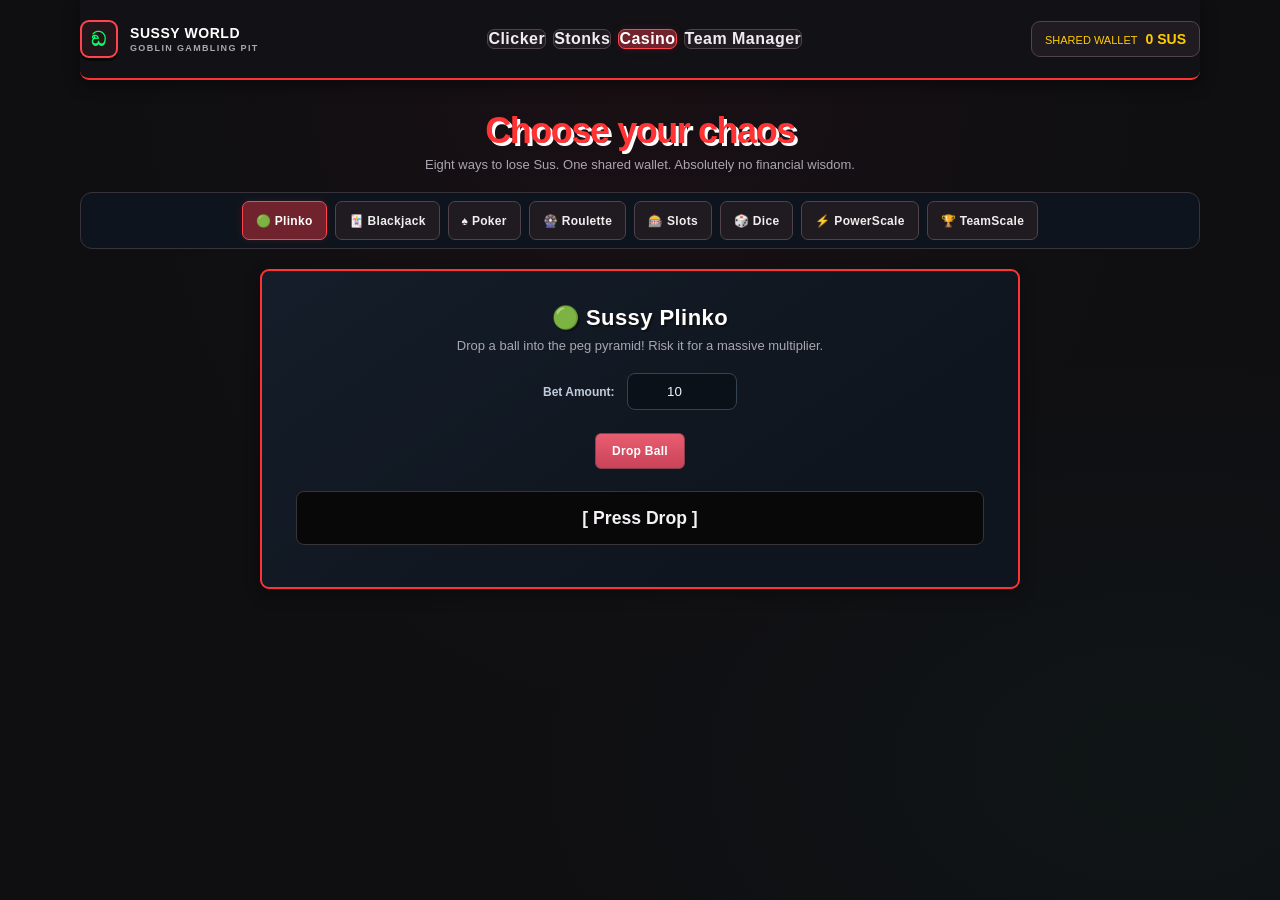
==== commit d3a16c6f: "Sports PT1" ====
--- a/casino.html
+++ b/casino.html
@@ -5,6 +5,7 @@
     <meta name="viewport" content="width=device-width, initial-scale=1.0">
     <meta name="theme-color" content="#160c2a">
     <script src="data.js"></script>
+    <script src="team-data.js"></script>
     <title>🎰 Sussy Casino 💀</title>
     <style>
         :root { color-scheme: dark; --page: #090d14; --panel: #111823; --panel-soft: #151e2b; --border: #243142; --muted: #8290a3; --text: #e8edf5; --red: #fb6477; --green: #28d79a; --gold: #f5c66b; }
@@ -32,6 +33,7 @@
         .game-card > p { margin: 0 auto 20px; color: var(--muted); font-size: 13px; }
         .game-card label { display: inline-block; margin: 8px 8px 8px 0; color: #c1ccda; font-size: 12px; font-weight: 650; }
         .game-card input { width: 110px; padding: 10px; border: 1px solid #354254; border-radius: 8px; outline: none; background: #0b1119; color: var(--text); text-align: center; }
+        .game-card select { max-width: 100%; padding: 10px; border: 1px solid #354254; border-radius: 8px; outline: none; background: #0b1119; color: var(--text); }
         .game-card input:focus { border-color: #fb6477; box-shadow: 0 0 0 3px #fb647722; }
         button { margin: 5px; padding: 10px 16px; border: 1px solid #88414b; border-radius: 8px; background: linear-gradient(180deg, #e95d70, #c94359); color: #fff; font-size: 12px; font-weight: 750; cursor: pointer; transition: transform .12s, filter .12s; }
         button:hover { filter: brightness(1.1); }
@@ -56,6 +58,17 @@
         .dice-options { display: flex; flex-wrap: wrap; justify-content: center; margin-top: 15px; }
         .dice-options button { min-width: 120px; }
         .payout-note { margin: 14px auto 0; color: var(--muted); font-size: 11px; }
+        .powerscale-arena { display: grid; grid-template-columns: 1fr auto 1fr; align-items: stretch; gap: 12px; margin: 20px 0; }
+        .powerscale-fighter { display: grid; min-height: 120px; place-items: center; padding: 14px; border: 1px solid var(--border); border-radius: 10px; background: #0d141e; }
+        .powerscale-fighter strong { display: block; margin-bottom: 7px; color: var(--gold); font-size: clamp(14px, 4vw, 20px); }
+        .powerscale-fighter span { color: var(--muted); font-size: 12px; }
+        .powerscale-vs { display: grid; place-items: center; color: #ff9aa6; font-size: 18px; font-weight: 900; }
+        #powerscale-mode, #teamscale-mode { display: inline-block; margin: 0 0 14px; padding: 6px 9px; border: 1px solid #67434b; border-radius: 999px; color: #ffcc00; font-size: 10px; font-weight: 800; }
+        .matchup-choice { width: 100%; min-height: 116px; padding: 12px; border: 1px solid #3a4657; border-radius: 8px; background: #101722; color: var(--text); cursor: pointer; }
+        .matchup-choice:hover { border-color: var(--gold); background: #1b2431; }
+        .matchup-choice strong { display: block; margin-bottom: 8px; color: var(--text); font-size: clamp(14px, 3vw, 18px); }
+        .matchup-choice span { color: var(--gold); font-size: 16px; font-weight: 900; }
+        .matchup-choice small { display: block; margin-top: 7px; color: var(--muted); }
         @media (max-width: 600px) {
             body { padding-inline: 12px; }
             .casino-header { padding: 14px 0; }
@@ -64,6 +77,8 @@
             .casino-nav a, .casino-nav button { flex: 0 0 auto; }
             .hand-grid { grid-template-columns: 1fr; }
             .game-card { border-radius: 13px; }
+            .powerscale-arena { grid-template-columns: 1fr; }
+            .powerscale-vs { min-height: 24px; }
         }
     </style>
     <link rel="stylesheet" href="brainrot-theme.css">
@@ -78,13 +93,14 @@
             <a href="index.html">Clicker</a>
             <a href="stocks.html">Stonks</a>
             <a class="current" href="casino.html">Casino</a>
+            <a href="team-manager.html">Team Manager</a>
         </nav>
         <div class="wallet">SHARED WALLET<strong><span id="global-sus">Loading...</span> SUS</strong></div>
     </header>
     <main>
         <div class="page-heading">
             <h1>Choose your chaos</h1>
-            <p>Six ways to lose Sus. One shared wallet. Absolutely no financial wisdom.</p>
+            <p>Eight ways to lose Sus. One shared wallet. Absolutely no financial wisdom.</p>
         </div>
         <div class="casino-nav" role="tablist" aria-label="Casino games">
             <button class="active-tab" role="tab" aria-selected="true" onclick="switchGame('plinko', this)">🟢 Plinko</button>
@@ -93,6 +109,8 @@
             <button role="tab" aria-selected="false" onclick="switchGame('roulette', this)">🎡 Roulette</button>
             <button role="tab" aria-selected="false" onclick="switchGame('slots', this)">🎰 Slots</button>
             <button role="tab" aria-selected="false" onclick="switchGame('dice', this)">🎲 Dice</button>
+            <button role="tab" aria-selected="false" onclick="switchGame('powerscale', this)">⚡ PowerScale</button>
+            <button role="tab" aria-selected="false" onclick="switchGame('teamscale', this)">🏆 TeamScale</button>
         </div>
 
     <!-- PLINKO GAME -->
@@ -174,6 +192,51 @@
         <p class="payout-note">Triple 🍋 3× · 🍒 4× · 🔔 6× · ⭐ 10× · 💎 15× · Any pair 2×</p>
     </div>
 
+    <div id="game-powerscale" class="game-card">
+        <h2>⚡ PowerScale Matchups</h2>
+        <p>Pick the winner using one cross-series scale across power, durability, speed, hax, and skill: Dragon Ball above Naruto, JJBA and Berserk between them, and Naruto, One Piece, Bleach and Fullmetal Alchemist evenly matched. Cartoon stats start at 70; Light and Ryuk keep their individual ratings.</p>
+        <div id="powerscale-mode">COMMON POWER SCALE</div>
+        <div class="bet-row">
+            <label for="powerscale-bet">Bet amount</label>
+            <input type="number" id="powerscale-bet" value="10" min="1" step="1">
+        </div>
+        <div class="powerscale-arena" aria-live="polite">
+            <button id="powerscale-side-a" class="matchup-choice" onclick="playPowerScale('a')"></button>
+            <div class="powerscale-vs">VS</div>
+            <button id="powerscale-side-b" class="matchup-choice" onclick="playPowerScale('b')"></button>
+        </div>
+        <div id="powerscale-result" class="game-result" aria-live="polite">Choose a fighter to place the bet.</div>
+        <p class="payout-note">Negative odds are favorites · Positive odds are underdogs · Mars adds a 25% payout bonus.</p>
+    </div>
+
+    <div id="game-teamscale" class="game-card">
+        <h2>🏆 TeamScale Matchups</h2>
+        <p>Pick the winner of a simulated matchup. League standings, scoring rates, and team profiles set each matchup's odds.</p>
+        <div id="teamscale-mode">EARTH TEAM RULES</div>
+        <div class="bet-row">
+            <label for="teamscale-sport">Sport</label>
+            <select id="teamscale-sport" onchange="changeTeamScaleSport()">
+                <option value="">Random sport</option>
+                <option value="American Football">American Football</option>
+                <option value="Basketball">Basketball</option>
+                <option value="Baseball">Baseball</option>
+                <option value="Ice Hockey">Ice Hockey</option>
+                <option value="Soccer">Soccer</option>
+            </select>
+        </div>
+        <div class="bet-row">
+            <label for="teamscale-bet">Bet amount</label>
+            <input type="number" id="teamscale-bet" value="10" min="1" step="1">
+        </div>
+        <div class="powerscale-arena" aria-live="polite">
+            <button id="teamscale-side-a" class="matchup-choice" onclick="playTeamScale('a')"></button>
+            <div class="powerscale-vs">VS</div>
+            <button id="teamscale-side-b" class="matchup-choice" onclick="playTeamScale('b')"></button>
+        </div>
+        <div id="teamscale-result" class="game-result" aria-live="polite">Choose a team to place the bet.</div>
+        <p class="payout-note">League-relative ratings use scoring for/against and records; speed is estimated from scoring margin. Snapshot: Nov 24, 2026—refresh with standings updates. Negative odds are favorites · Mars adds 25%.</p>
+    </div>
+
     <div id="game-dice" class="game-card">
         <h2>🎲 Dice Dash</h2>
         <p>Roll two dice. Call under 7 or over 7 for 2.2×, or hit exactly 7 for 5.5×.</p>
@@ -195,6 +258,246 @@
     <script>
         // Initialize display value on page load
         document.getElementById('global-sus').innerText = getSus();
+        updatePowerScaleMode();
+        updateTeamScaleMode();
+
+        const POWERSCALE_SERIES = [
+            { min: 90, max: 100, characters: ['Son Goku', 'Vegeta', 'Piccolo', 'Bulma', 'Frieza', 'Krillin', 'Cell'] },
+            { min: 74, max: 83, characters: ['Naruto Uzumaki', 'Sasuke Uchiha', 'Kakashi Hatake', 'Jiraiya', 'Gaara', 'Itachi Uchiha', 'Shikamaru Nara'] },
+            { min: 74, max: 83, characters: ['Monkey D. Luffy', 'Roronoa Zoro', 'Nami', 'Sanji', 'Tony Tony Chopper', 'Nico Robin', 'Trafalgar Law'] },
+            { min: 74, max: 83, characters: ['Ichigo Kurosaki', 'Rukia Kuchiki', 'Sosuke Aizen', 'Kenpachi Zaraki', 'Byakuya Kuchiki', 'Kisuke Urahara'] },
+            { min: 84, max: 89, characters: ['Jotaro Kujo', 'Dio Brando', 'Joseph Joestar', 'Giorno Giovanna', 'Josuke Higashikata', 'Yoshikage Kira'] },
+            { characters: ['Shigeo Kageyama', 'Reigen Arataka', 'Dimple', 'Ritsu Kageyama', 'Teruki Hanazawa'] },
+            { min: 74, max: 83, characters: ['Edward Elric', 'Alphonse Elric', 'Roy Mustang', 'Riza Hawkeye', 'Scar', 'King Bradley'] },
+            { min: 74, max: 83, characters: ['Light Yagami', 'L Lawliet', 'Ryuk', 'Misa Amane'] },
+            { min: 84, max: 89, characters: ['Guts', 'Griffith'] },
+            { characters: [
+                'Mickey Mouse', 'Donald Duck', 'Goofy', 'Bugs Bunny', 'Daffy Duck', 'Marvin the Martian', 'Yosemite Sam',
+                'SpongeBob SquarePants', 'Patrick Star', 'Squidward Tentacles', 'Mr. Krabs', 'Plankton',
+                'Homer Simpson', 'Mr. Burns', 'Ned Flanders', 'Scooby-Doo', 'Velma Dinkley',
+                'Tom Cat', 'Jerry Mouse', 'Fred Flintstone', 'Barney Rubble', 'Snoopy', 'Woodstock',
+                'Aang', 'Uncle Iroh', 'Toph Beifong', 'Azula', 'Sokka',
+                'Finn the Human', 'Jake the Dog', 'Ice King', 'Princess Bubblegum',
+                'Dipper Pines', 'Mabel Pines', 'Grunkle Stan', 'Bill Cipher',
+                'Garnet', 'Pearl', 'Amethyst', 'Blossom', 'Mojo Jojo', 'Him', 'Dexter', 'Dee Dee',
+                'Johnny Bravo', 'Courage the Cowardly Dog', 'Aku', 'Dr. Heinz Doofenshmirtz', 'Perry the Platypus', 'Bender'
+            ] }
+        ];
+        const POWERSCALE_CHARACTERS = POWERSCALE_SERIES.flatMap(series => series.characters);
+        let previousPowerScaleCharacter = '';
+
+        const POWERSCALE_PROFILES = {
+            'Son Goku': { power: 100, durability: 100, speed: 100, hax: 100, skill: 100 },
+            'Vegeta': { power: 96, durability: 94, speed: 96, hax: 82, skill: 97 },
+            'Piccolo': { power: 87, durability: 82, speed: 86, hax: 76, skill: 92 },
+            'Bulma': { power: 12, durability: 20, speed: 25, hax: 68, skill: 88 },
+            'Frieza': { power: 92, durability: 88, speed: 91, hax: 86, skill: 91 },
+            'Krillin': { power: 78, durability: 58, speed: 72, hax: 58, skill: 84 },
+            'Cell': { power: 55, durability: 86, speed: 88, hax: 80, skill: 91 },
+            'Naruto Uzumaki': { power: 82, durability: 88, speed: 86, hax: 91, skill: 95 },
+            'Sasuke Uchiha': { power: 79, durability: 76, speed: 88, hax: 94, skill: 96 },
+            'Kakashi Hatake': { power: 70, durability: 68, speed: 78, hax: 86, skill: 98 },
+            'Jiraiya': { power: 67, durability: 72, speed: 70, hax: 82, skill: 90 },
+            'Gaara': { power: 64, durability: 78, speed: 68, hax: 88, skill: 91 },
+            'Itachi Uchiha': { power: 73, durability: 60, speed: 79, hax: 98, skill: 99 },
+            'Shikamaru Nara': { power: 38, durability: 42, speed: 55, hax: 91, skill: 100 },
+            'Monkey D. Luffy': { power: 76, durability: 82, speed: 82, hax: 89, skill: 94 },
+            'Roronoa Zoro': { power: 74, durability: 84, speed: 84, hax: 68, skill: 97 },
+            'Nami': { power: 42, durability: 45, speed: 58, hax: 76, skill: 88 },
+            'Sanji': { power: 72, durability: 73, speed: 86, hax: 64, skill: 94 },
+            'Tony Tony Chopper': { power: 42, durability: 74, speed: 62, hax: 68, skill: 82 },
+            'Nico Robin': { power: 58, durability: 62, speed: 68, hax: 88, skill: 92 },
+            'Trafalgar Law': { power: 70, durability: 72, speed: 76, hax: 92, skill: 94 },
+            'Ichigo Kurosaki': { power: 81, durability: 82, speed: 88, hax: 84, skill: 93 },
+            'Rukia Kuchiki': { power: 62, durability: 64, speed: 72, hax: 84, skill: 92 },
+            'Sosuke Aizen': { power: 78, durability: 82, speed: 86, hax: 100, skill: 99 },
+            'Byakuya Kuchiki': { power: 74, durability: 72, speed: 84, hax: 88, skill: 98 },
+            'Kisuke Urahara': { power: 76, durability: 78, speed: 86, hax: 96, skill: 100 },
+            'Kenpachi Zaraki': { power: 86, durability: 92, speed: 84, hax: 67, skill: 95 },
+            'Jotaro Kujo': { power: 69, durability: 72, speed: 84, hax: 96, skill: 95 },
+            'Dio Brando': { power: 71, durability: 79, speed: 85, hax: 98, skill: 94 },
+            'Joseph Joestar': { power: 52, durability: 58, speed: 68, hax: 86, skill: 97 },
+            'Giorno Giovanna': { power: 38, durability: 82, speed: 72, hax: 100, skill: 96 },
+            'Josuke Higashikata': { power: 70, durability: 76, speed: 78, hax: 92, skill: 93 },
+            'Yoshikage Kira': { power: 66, durability: 62, speed: 76, hax: 94, skill: 95 },
+            'Shigeo Kageyama': { power: 92, durability: 88, speed: 90, hax: 96, skill: 90 },
+            'Reigen Arataka': { power: 18, durability: 45, speed: 62, hax: 35, skill: 96 },
+            'Dimple': { power: 72, durability: 68, speed: 74, hax: 94, skill: 88 },
+            'Ritsu Kageyama': { power: 74, durability: 70, speed: 76, hax: 92, skill: 86 },
+            'Teruki Hanazawa': { power: 78, durability: 74, speed: 82, hax: 94, skill: 90 },
+            'Edward Elric': { power: 53, durability: 55, speed: 68, hax: 82, skill: 95 },
+            'Alphonse Elric': { power: 58, durability: 86, speed: 62, hax: 78, skill: 91 },
+            'Roy Mustang': { power: 67, durability: 58, speed: 70, hax: 88, skill: 93 },
+            'Riza Hawkeye': { power: 45, durability: 48, speed: 62, hax: 52, skill: 100 },
+            'Scar': { power: 70, durability: 76, speed: 68, hax: 88, skill: 92 },
+            'King Bradley': { power: 72, durability: 68, speed: 92, hax: 58, skill: 100 },
+            'Light Yagami': { power: 12, durability: 25, speed: 35, hax: 96, skill: 100 },
+            'Ryuk': { power: 68, durability: 82, speed: 72, hax: 100, skill: 78 },
+            'Misa Amane': { power: 22, durability: 32, speed: 48, hax: 90, skill: 70 },
+            'L Lawliet': { power: 10, durability: 28, speed: 42, hax: 45, skill: 100 },
+            'Guts': { power: 66, durability: 90, speed: 73, hax: 58, skill: 98 },
+            'Griffith': { power: 75, durability: 80, speed: 82, hax: 99, skill: 96 },
+            'Bugs Bunny': { power: 70, durability: 100, speed: 92, hax: 100, skill: 97 },
+            'Daffy Duck': { power: 58, durability: 92, speed: 78, hax: 88, skill: 80 },
+            'Mickey Mouse': { power: 58, durability: 84, speed: 72, hax: 94, skill: 88 },
+            'Donald Duck': { power: 52, durability: 86, speed: 68, hax: 82, skill: 72 },
+            'Goofy': { power: 48, durability: 88, speed: 64, hax: 76, skill: 68 },
+            'Yosemite Sam': { power: 55, durability: 76, speed: 58, hax: 72, skill: 78 },
+            'Marvin the Martian': { power: 60, durability: 65, speed: 68, hax: 92, skill: 82 },
+            'SpongeBob SquarePants': { power: 99, durability: 99, speed: 100, hax: 99, skill: 99 },
+            'Patrick Star': { power: 35, durability: 88, speed: 48, hax: 68, skill: 55 },
+            'Squidward Tentacles': { power: 32, durability: 58, speed: 52, hax: 72, skill: 76 },
+            'Mr. Krabs': { power: 42, durability: 74, speed: 48, hax: 66, skill: 92 },
+            'Plankton': { power: 38, durability: 42, speed: 70, hax: 84, skill: 96 },
+            'Homer Simpson': { power: 22, durability: 95, speed: 38, hax: 72, skill: 42 },
+            'Mr. Burns': { power: 14, durability: 24, speed: 28, hax: 82, skill: 88 },
+            'Ned Flanders': { power: 28, durability: 68, speed: 42, hax: 76, skill: 74 },
+            'Scooby-Doo': { power: 25, durability: 45, speed: 58, hax: 28, skill: 72 },
+            'Velma Dinkley': { power: 28, durability: 48, speed: 56, hax: 38, skill: 100 },
+            'Tom Cat': { power: 42, durability: 86, speed: 76, hax: 52, skill: 78 },
+            'Jerry Mouse': { power: 38, durability: 88, speed: 92, hax: 70, skill: 100 },
+            'Fred Flintstone': { power: 44, durability: 68, speed: 52, hax: 42, skill: 74 },
+            'Barney Rubble': { power: 42, durability: 64, speed: 48, hax: 40, skill: 72 },
+            'Snoopy': { power: 46, durability: 76, speed: 68, hax: 72, skill: 84 },
+            'Woodstock': { power: 20, durability: 52, speed: 74, hax: 48, skill: 70 },
+            'Aang': { power: 78, durability: 72, speed: 80, hax: 96, skill: 95 },
+            'Avatar Korra': { power: 82, durability: 78, speed: 82, hax: 96, skill: 96 },
+            'Uncle Iroh': { power: 66, durability: 70, speed: 58, hax: 82, skill: 100 },
+            'Toph Beifong': { power: 62, durability: 68, speed: 66, hax: 86, skill: 97 },
+            'Azula': { power: 69, durability: 55, speed: 72, hax: 88, skill: 96 },
+            'Sokka': { power: 38, durability: 52, speed: 60, hax: 55, skill: 94 },
+            'Finn the Human': { power: 48, durability: 68, speed: 62, hax: 60, skill: 88 },
+            'Jake the Dog': { power: 61, durability: 84, speed: 58, hax: 90, skill: 82 },
+            'Ice King': { power: 58, durability: 62, speed: 48, hax: 82, skill: 68 },
+            'Princess Bubblegum': { power: 52, durability: 58, speed: 56, hax: 86, skill: 100 },
+            'Dipper Pines': { power: 42, durability: 50, speed: 58, hax: 74, skill: 88 },
+            'Mabel Pines': { power: 40, durability: 58, speed: 62, hax: 78, skill: 82 },
+            'Grunkle Stan': { power: 48, durability: 70, speed: 54, hax: 76, skill: 92 },
+            'Bill Cipher': { power: 94, durability: 94, speed: 96, hax: 100, skill: 92 },
+            'Garnet': { power: 76, durability: 82, speed: 80, hax: 72, skill: 94 },
+            'Pearl': { power: 64, durability: 68, speed: 76, hax: 78, skill: 96 },
+            'Amethyst': { power: 70, durability: 78, speed: 72, hax: 68, skill: 90 },
+            'Blossom': { power: 68, durability: 65, speed: 82, hax: 62, skill: 93 },
+            'Mojo Jojo': { power: 62, durability: 64, speed: 68, hax: 84, skill: 96 },
+            'Dee Dee': { power: 38, durability: 72, speed: 76, hax: 70, skill: 74 },
+            'Him': { power: 88, durability: 86, speed: 90, hax: 100, skill: 92 },
+            'Dexter': { power: 35, durability: 48, speed: 52, hax: 92, skill: 98 },
+            'Aku': { power: 86, durability: 92, speed: 78, hax: 96, skill: 88 },
+            'Johnny Bravo': { power: 64, durability: 68, speed: 58, hax: 48, skill: 62 },
+            'Courage the Cowardly Dog': { power: 42, durability: 88, speed: 74, hax: 82, skill: 78 },
+            'Dr. Heinz Doofenshmirtz': { power: 30, durability: 46, speed: 44, hax: 92, skill: 94 },
+            'Perry the Platypus': { power: 68, durability: 76, speed: 82, hax: 82, skill: 96 },
+            'Bender': { power: 55, durability: 82, speed: 62, hax: 58, skill: 68 },
+            'Mickey Mouse': { power: 58, durability: 84, speed: 72, hax: 94, skill: 88 }
+        };
+
+        const TEAMSCALE_SPECIAL_MATCHUP = {
+            a: { name: 'Mars All-Stars', sport: 'Interplanetary Exhibition', strengths: { offense: 100, defense: 100, speed: 100, teamwork: 100 } },
+            b: { name: 'Earth All-Stars', sport: 'Interplanetary Exhibition', strengths: { offense: 85, defense: 85, speed: 85, teamwork: 85 } },
+            probabilityA: 0.85,
+            probabilityB: 0.15,
+        };
+
+        let currentPowerScaleMatchup = null;
+        let currentTeamScaleMatchup = null;
+
+        function probabilityToAmerican(probability) {
+            if (probability >= 0.50) return -Math.round(probability / (1 - probability) * 100);
+            return Math.round((1 - probability) / probability * 100);
+        }
+
+        function moneylinePayout(stake, odds) {
+            const netProfit = odds < 0 ? stake * (100 / Math.abs(odds)) : stake * (odds / 100);
+            return Math.floor(stake + netProfit);
+        }
+
+        function formatOdds(odds) {
+            return odds > 0 ? `+${odds}` : String(odds);
+        }
+
+        function getPowerScaleProfile(name) {
+            let profile = POWERSCALE_PROFILES[name];
+            if (!profile) {
+                let hash = 0;
+                for (let i = 0; i < name.length; i++) hash = (hash * 31 + name.charCodeAt(i)) >>> 0;
+                profile = {
+                    power: 35 + (hash % 46),
+                    durability: 35 + ((hash >>> 3) % 46),
+                    speed: 35 + ((hash >>> 7) % 46),
+                    hax: 35 + ((hash >>> 11) % 46),
+                    skill: 35 + ((hash >>> 15) % 46)
+                };
+            }
+
+            if (name === 'Light Yagami' || name === 'Ryuk') return profile;
+
+            const series = POWERSCALE_SERIES.find(group => group.characters.includes(name));
+            if (series?.min !== undefined && series.max !== undefined) {
+                return Object.fromEntries(Object.entries(profile).map(([stat, value]) => [
+                    stat,
+                    series.min + (series.max - series.min) * value / 100
+                ]));
+            }
+            if (series) {
+                return Object.fromEntries(Object.entries(profile).map(([stat, value]) => [stat, Math.max(70, value)]));
+            }
+            return profile;
+        }
+
+        function getPowerScaleProfileScore(name) {
+            const profile = getPowerScaleProfile(name);
+            return profile.power * 0.30 + profile.durability * 0.18 + profile.speed * 0.18 + profile.hax * 0.20 + profile.skill * 0.14;
+        }
+
+        function getPowerScaleMatchupProbability(a, b) {
+            if (a === 'Son Goku') return 1;
+            if (b === 'Son Goku') return 0;
+
+            const scoreA = getPowerScaleProfileScore(a);
+            const scoreB = getPowerScaleProfileScore(b);
+            const differential = (scoreA - scoreB) / 18;
+            return Math.min(0.88, Math.max(0.12, 1 / (1 + Math.pow(10, -differential * 0.6))));
+        }
+
+        function getTeamScaleTeamRating(team) {
+            return Object.entries(team.weights || { offense: 0.25, defense: 0.25, speed: 0.25, teamwork: 0.25 })
+                .reduce((rating, [strength, weight]) => rating + team.strengths[strength] * weight, 0);
+        }
+
+        function getTeamScaleMatchupProbability(a, b) {
+            const differential = (getTeamScaleTeamRating(a) - getTeamScaleTeamRating(b)) / 18;
+            return Math.min(0.88, Math.max(0.12, 1 / (1 + Math.pow(10, -differential * 0.6))));
+        }
+
+        function getTeamScaleOdds(probability) {
+            if (probability >= 1) return -10000;
+            if (probability <= 0) return 10000;
+            return probabilityToAmerican(probability);
+        }
+
+        function formatTeamScaleProfile(team) {
+            const { offense, defense, speed, teamwork } = team.strengths;
+            const standing = team.rank ? `${team.league} #${team.rank} · ${team.record}` : team.sport;
+            return `${standing} · OFF ${offense} / DEF ${defense} / SPD ${speed} / TEAM ${teamwork}`;
+        }
+
+        function getTeamScaleMode() {
+            return game.marsUnlocked && game.currentWorld === 'mars' ? 'MARS TEAM RULES · +25% payout' : 'EARTH TEAM RULES';
+        }
+
+        function updateTeamScaleMode() {
+            const mode = document.getElementById('teamscale-mode');
+            if (mode) mode.innerText = getTeamScaleMode();
+        }
+
+        function getPowerScaleMode() {
+            return game.marsUnlocked && game.currentWorld === 'mars' ? 'COMMON POWER SCALE · MARS +25% PAYOUT' : 'COMMON POWER SCALE';
+        }
+
+        function updatePowerScaleMode() {
+            const mode = document.getElementById('powerscale-mode');
+            if (mode) mode.innerText = getPowerScaleMode();
+        }
 
         function switchGame(gameId, selectedTab) {
             document.querySelectorAll('.game-card').forEach(card => card.classList.remove('active'));
@@ -203,7 +506,135 @@
                 tab.classList.toggle('active-tab', tab === selectedTab);
                 tab.setAttribute('aria-selected', String(tab === selectedTab));
             });
-        }
+            if (gameId === 'powerscale') { updatePowerScaleMode(); setNextPowerScaleMatchup(); }
+            if (gameId === 'teamscale') { updateTeamScaleMode(); setNextTeamScaleMatchup(); }
+        }
+
+        function setNextPowerScaleMatchup() {
+            let a;
+            let b;
+            do {
+                a = POWERSCALE_CHARACTERS[Math.floor(Math.random() * POWERSCALE_CHARACTERS.length)];
+                do {
+                    b = POWERSCALE_CHARACTERS[Math.floor(Math.random() * POWERSCALE_CHARACTERS.length)];
+                } while (b === a);
+            } while (
+                currentPowerScaleMatchup &&
+                ((currentPowerScaleMatchup.a === a && currentPowerScaleMatchup.b === b) ||
+                    (currentPowerScaleMatchup.a === b && currentPowerScaleMatchup.b === a))
+            );
+
+            const matchup = { a, b };
+            currentPowerScaleMatchup = matchup;
+
+            matchup.probabilityA = getPowerScaleMatchupProbability(matchup.a, matchup.b);
+            const oddsA = probabilityToAmerican(matchup.probabilityA);
+            const oddsB = probabilityToAmerican(1 - matchup.probabilityA);
+            document.getElementById('powerscale-side-a').innerHTML = `<strong>${matchup.a}</strong><span>${formatOdds(oddsA)}</span><small>Wins ${Math.round(matchup.probabilityA * 100)}%</small>`;
+            document.getElementById('powerscale-side-b').innerHTML = `<strong>${matchup.b}</strong><span>${formatOdds(oddsB)}</span><small>Wins ${Math.round((1 - matchup.probabilityA) * 100)}%</small>`;
+            return matchup;
+        }
+
+        function playPowerScale(side) {
+            const bet = Number(document.getElementById('powerscale-bet').value);
+            if (!validateBet(bet)) return;
+
+            const matchup = currentPowerScaleMatchup || setNextPowerScaleMatchup();
+            const choseA = side === 'a';
+            const chosen = choseA ? matchup.a : matchup.b;
+            const probability = choseA ? matchup.probabilityA : 1 - matchup.probabilityA;
+            const odds = probabilityToAmerican(probability);
+            const won = probability >= 1 ? true : probability <= 0 ? false : Math.random() < probability;
+
+            let currentSus = getSus() - bet;
+            let payout = 0;
+            if (won) {
+                payout = moneylinePayout(bet, odds);
+                if (game.marsUnlocked && game.currentWorld === 'mars') payout = Math.floor(payout + (payout - bet) * 0.25);
+                currentSus += payout;
+            }
+            saveSus(currentSus);
+
+            const result = document.getElementById('powerscale-result');
+            result.innerText = won
+                ? `${chosen} wins! ${formatOdds(odds)} bet pays ${payout} SUS.`
+                : `${chosen} loses. ${bet} SUS lost.`;
+            result.style.color = won ? '#00ff66' : '#ff4757';
+            setNextPowerScaleMatchup();
+        }
+
+        function setNextTeamScaleMatchup() {
+            let matchup;
+            const selectedSport = document.getElementById('teamscale-sport').value;
+            if (!selectedSport && Math.random() < 0.1) {
+                matchup = TEAMSCALE_SPECIAL_MATCHUP;
+            } else {
+                const availableSports = selectedSport
+                    ? TEAMSCALE_SPORTS.filter(sport => sport.name === selectedSport)
+                    : TEAMSCALE_SPORTS;
+                if (availableSports.length === 0) throw new Error(`Unknown TeamScale sport: ${selectedSport}`);
+                const sport = availableSports[Math.floor(Math.random() * availableSports.length)];
+                const sportTeams = TEAMSCALE_TEAMS.filter(team => team.sport === sport.name);
+                let teamA;
+                let teamB;
+                do {
+                    teamA = sportTeams[Math.floor(Math.random() * sportTeams.length)];
+                    teamB = sportTeams[Math.floor(Math.random() * sportTeams.length)];
+                } while (
+                    teamA === teamB ||
+                    (currentTeamScaleMatchup &&
+                        ((currentTeamScaleMatchup.a === teamA && currentTeamScaleMatchup.b === teamB) ||
+                            (currentTeamScaleMatchup.a === teamB && currentTeamScaleMatchup.b === teamA)))
+                );
+                matchup = { a: teamA, b: teamB, probabilityA: getTeamScaleMatchupProbability(teamA, teamB) };
+            }
+            currentTeamScaleMatchup = matchup;
+
+            const oddsA = getTeamScaleOdds(matchup.probabilityA);
+            const oddsB = getTeamScaleOdds(1 - matchup.probabilityA);
+            const teamA = matchup.a;
+            const teamB = matchup.b;
+            document.getElementById('teamscale-side-a').innerHTML = `<strong>${teamA.name}</strong><span>${formatOdds(oddsA)}</span><small>${formatTeamScaleProfile(teamA)} · Wins ${Math.round(matchup.probabilityA * 100)}%</small>`;
+            document.getElementById('teamscale-side-b').innerHTML = `<strong>${teamB.name}</strong><span>${formatOdds(oddsB)}</span><small>${formatTeamScaleProfile(teamB)} · Wins ${Math.round((1 - matchup.probabilityA) * 100)}%</small>`;
+            return matchup;
+        }
+
+        function changeTeamScaleSport() {
+            currentTeamScaleMatchup = null;
+            document.getElementById('teamscale-result').innerText = 'Choose a team to place the bet.';
+            setNextTeamScaleMatchup();
+        }
+
+        function playTeamScale(side) {
+            const bet = Number(document.getElementById('teamscale-bet').value);
+            if (!validateBet(bet)) return;
+
+            const matchup = currentTeamScaleMatchup || setNextTeamScaleMatchup();
+            const choseA = side === 'a';
+            const chosen = choseA ? matchup.a.name : matchup.b.name;
+            const probability = choseA ? matchup.probabilityA : 1 - matchup.probabilityA;
+            const odds = getTeamScaleOdds(probability);
+            const won = probability >= 1 ? true : probability <= 0 ? false : Math.random() < probability;
+
+            let currentSus = getSus() - bet;
+            let payout = 0;
+            if (won) {
+                payout = moneylinePayout(bet, odds);
+                if (game.marsUnlocked && game.currentWorld === 'mars') payout = Math.floor(payout + (payout - bet) * 0.25);
+                currentSus += payout;
+            }
+            saveSus(currentSus);
+
+            const result = document.getElementById('teamscale-result');
+            result.innerText = won
+                ? `${chosen} wins! ${formatOdds(odds)} bet pays ${payout} SUS.`
+                : `${chosen} loses. ${bet} SUS lost.`;
+            result.style.color = won ? '#00ff66' : '#ff4757';
+            setNextTeamScaleMatchup();
+        }
+
+        setNextPowerScaleMatchup();
+        setNextTeamScaleMatchup();
 
         function validateBet(betAmount) {
             let currentSus = getSus();
